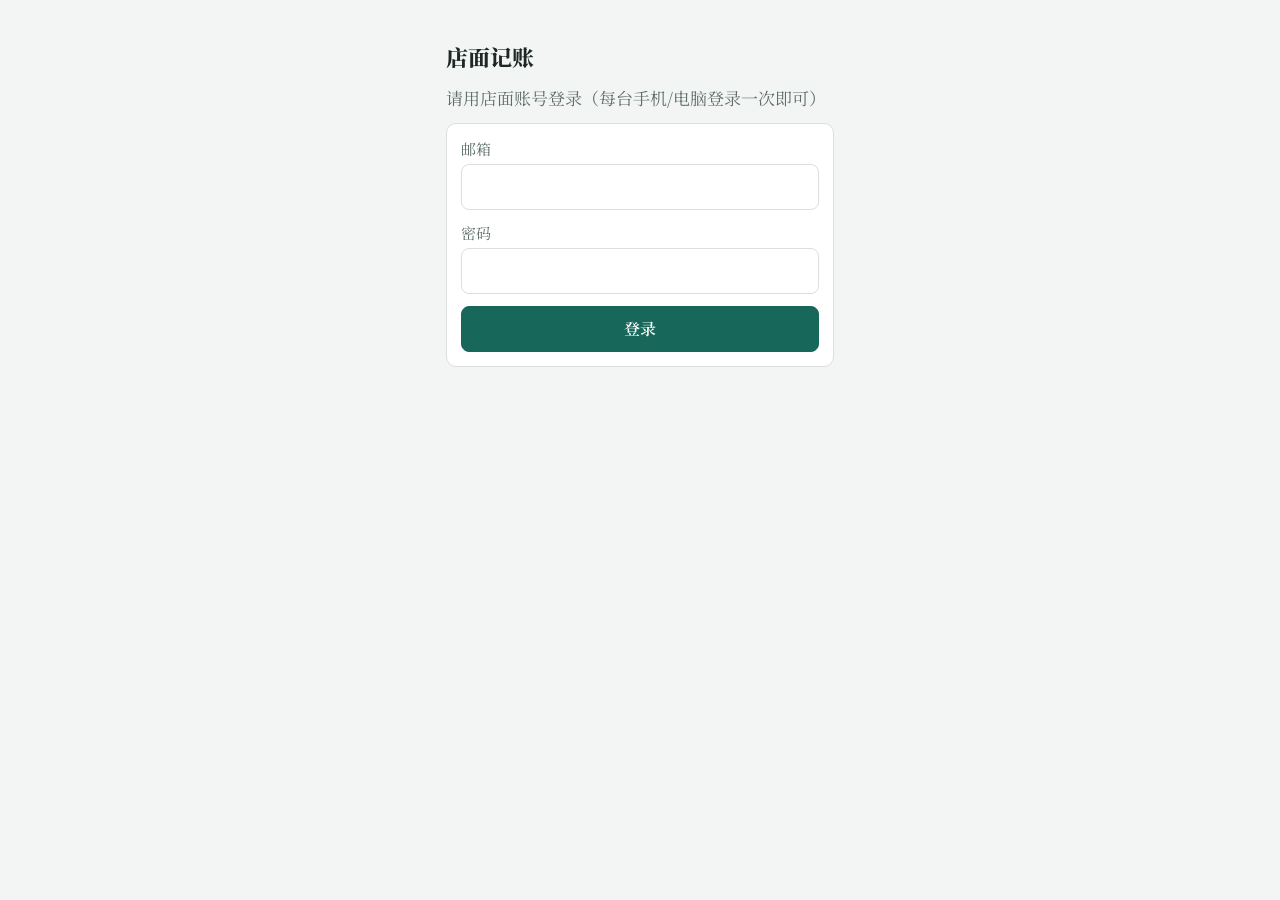
==== index.html @ df9b0940 "店面记账 App 第一版 Co-Authored-By: Claude Opus 5.5 <noreply@anthropic.com> Claude-Session: https://claude." ====
<!doctype html>
<html lang="zh-CN">
<head>
<meta charset="utf-8">
<meta name="viewport" content="width=device-width, initial-scale=1, viewport-fit=cover">
<title>店面记账</title>
<meta name="theme-color" content="#17675a">
<link rel="manifest" href="manifest.json">
<link rel="apple-touch-icon" href="icon-192.png">
<meta name="apple-mobile-web-app-capable" content="yes">
<link rel="stylesheet" href="https://fonts.googleapis.com/css2?family=Noto+Serif+SC:wght@400;700;900&display=swap">
<link rel="stylesheet" href="app.css">
</head>
<body>
<div id="app"><div class="wrap muted">正在打开…</div></div>
<script src="config.js"></script>
<script>if (window.APP_CONFIG && window.APP_CONFIG.supabaseUrl) document.write('<script src="vendor/supabase.js"><\/script>');</script>
<script src="calc.js"></script>
<script src="store.js"></script>
<script src="app.js"></script>
<script>if ('serviceWorker' in navigator && location.protocol === 'https:') navigator.serviceWorker.register('sw.js');</script>
</body>
</html>
---- app.css ----
/* 布局：手机优先的单栏工具界面，底部固定三个标签；账本风格，确认/锁定用红色印章 */
:root {
  --bg: #f3f5f4;
  --surface: #ffffff;
  --fg: #1d2724;
  --muted: #5f6e69;
  --line: #d9e0dd;
  --accent: #17675a;
  --accent-soft: #e2efeb;
  --seal: #c23b2e;
  --seal-soft: #fbe9e6;
  --warn: #9a6400;
  --warn-soft: #fbf0d9;
  --ok: #24794a;
  --ok-soft: #e1f2e7;
  --font-ui: "Songti SC", "STSong", "SimSun", "宋体", "Noto Serif SC", "Noto Serif CJK SC", serif;
  --font-num: "Songti SC", "STSong", "SimSun", "宋体", "Noto Serif SC", "Noto Serif CJK SC", serif;
  --settled: #e6eef8;
  --settled-fg: #2f5d8a;
  --r: 10px;
}
@media (prefers-color-scheme: dark) {
  :root:not([data-theme="light"]) {
    --settled: #1c2a3a; --settled-fg: #8db8e3;
    --bg: #121816; --surface: #1b2320; --fg: #e5ece9; --muted: #98a8a2; --line: #2e3a36;
    --accent: #5fbfa9; --accent-soft: #1f3530; --seal: #ef7b6d; --seal-soft: #3a2220;
    --warn: #e2b357; --warn-soft: #362c17; --ok: #6ccf93; --ok-soft: #1a3324; color-scheme: dark;
  }
}
:root[data-theme="dark"] {
    --settled: #1c2a3a; --settled-fg: #8db8e3;
  --bg: #121816; --surface: #1b2320; --fg: #e5ece9; --muted: #98a8a2; --line: #2e3a36;
  --accent: #5fbfa9; --accent-soft: #1f3530; --seal: #ef7b6d; --seal-soft: #3a2220;
  --warn: #e2b357; --warn-soft: #362c17; --ok: #6ccf93; --ok-soft: #1a3324; color-scheme: dark;
}

* { box-sizing: border-box; }
[hidden] { display: none !important; }
html, body { margin: 0; }
body { background: var(--bg); color: var(--fg); font-family: var(--font-ui); font-size: 17px; line-height: 1.5; -webkit-text-size-adjust: 100%; }
.wrap { max-width: 760px; margin: 0 auto; padding-block: 12px 180px; padding-left: max(16px, env(safe-area-inset-left, 0px)); padding-right: max(16px, env(safe-area-inset-right, 0px)); }
h1 { font-size: 22px; margin: 0; text-wrap: balance; }
h2 { font-size: 19px; margin: 0; text-wrap: balance; }
h3 { font-size: 16px; margin: 0; color: var(--muted); font-weight: 600; letter-spacing: .04em; }
.num { font-family: var(--font-num); font-variant-numeric: tabular-nums; }
.muted { color: var(--muted); }
.small { font-size: 14px; }
.stack { display: flex; flex-direction: column; gap: 12px; }
.row { display: flex; gap: 10px; align-items: center; flex-wrap: wrap; }
.between { justify-content: space-between; }
.grow { flex: 1; min-width: 0; }

.topbar { display: flex; align-items: center; justify-content: space-between; gap: 10px; padding-block: 6px 14px; }
.badge-demo { font-size: 13px; background: var(--warn-soft); color: var(--warn); padding: 2px 8px; border-radius: 99px; }

.card { background: var(--surface); border: 1px solid var(--line); border-radius: var(--r); padding: 14px; }
button.card { width: 100%; text-align: left; font: inherit; color: inherit; cursor: pointer; }
button.card:active { background: var(--accent-soft); }

button, .btn { font: inherit; font-size: 16px; border-radius: 8px; border: 1px solid var(--line); background: var(--surface); color: var(--fg); padding: 10px 14px; cursor: pointer; min-height: 44px; }
.btn-primary { background: var(--accent); border-color: var(--accent); color: var(--surface); font-weight: 600; }
.btn-danger { color: var(--seal); border-color: var(--seal); background: transparent; }
.btn-block { width: 100%; }
button:disabled { opacity: .45; cursor: not-allowed; }
button:focus-visible, input:focus-visible, textarea:focus-visible, select:focus-visible { outline: 3px solid var(--accent); outline-offset: 2px; }

input, select, textarea { font: inherit; font-size: 17px; color: var(--fg); background: var(--surface); border: 1px solid var(--line); border-radius: 8px; padding: 9px 10px; min-height: 44px; width: 100%; }
label.field { display: flex; flex-direction: column; gap: 4px; font-size: 15px; color: var(--muted); }

.pill { display: inline-block; font-size: 13px; padding: 1px 8px; border-radius: 99px; background: var(--accent-soft); color: var(--accent); white-space: nowrap; }
.pill.ok { background: var(--ok-soft); color: var(--ok); }
.pill.warn { background: var(--warn-soft); color: var(--warn); }
.pill.seal { background: var(--seal-soft); color: var(--seal); }
.pill.gray { background: var(--bg); color: var(--muted); border: 1px solid var(--line); }

.seg { display: grid; grid-template-columns: repeat(3, 1fr); gap: 6px; }
.seg button[aria-pressed="true"] { background: var(--accent); color: var(--surface); border-color: var(--accent); font-weight: 600; }

.chips { display: flex; flex-wrap: wrap; gap: 8px; }
.chip { padding: 8px 12px; border-radius: 99px; min-height: 40px; font-size: 16px; }
.chip[aria-pressed="true"] { background: var(--accent); color: var(--surface); border-color: var(--accent); }

.money-row { display: grid; grid-template-columns: 1fr 140px; gap: 10px; align-items: center; padding-block: 4px; }
.money-row label { display: flex; gap: 10px; align-items: center; font-size: 16px; }
.money-row input[type=checkbox] { width: 22px; height: 22px; min-height: 0; accent-color: var(--accent); }
.money-row input[type=number] { text-align: right; font-family: var(--font-num); }

.kv { display: grid; grid-template-columns: 1fr auto; gap: 4px 12px; }
.kv .num { text-align: right; }
.kv .total { font-weight: 700; border-top: 1px solid var(--line); padding-top: 6px; }

.tiles { display: grid; grid-template-columns: repeat(auto-fit, minmax(140px, 1fr)); gap: 10px; }
.tile { background: var(--surface); border: 1px solid var(--line); border-radius: var(--r); padding: 10px 12px; }
.tile .v { font-size: 20px; font-weight: 700; }

.tablewrap { overflow-x: auto; }
table { border-collapse: collapse; width: 100%; font-size: 15px; }
th, td { padding: 8px 6px; border-bottom: 1px solid var(--line); text-align: left; vertical-align: top; }
td:first-child, th { white-space: nowrap; }
th { color: var(--muted); font-weight: 600; font-size: 14px; }
td.r, th.r { text-align: right; }

.notice { padding: 10px 12px; border-radius: 8px; background: var(--warn-soft); color: var(--warn); font-size: 15px; }
.notice.info { background: var(--accent-soft); color: var(--accent); }
.notice.err { background: var(--seal-soft); color: var(--seal); }

.stamp { display: inline-flex; align-items: center; justify-content: center; border: 3px solid var(--seal); color: var(--seal); border-radius: 50%; width: 92px; height: 92px; font-weight: 800; font-size: 20px; letter-spacing: .1em; transform: rotate(-12deg); text-align: center; line-height: 1.15; }

.tabbar { position: fixed; left: 0; right: 0; bottom: 0; background: var(--surface); border-top: 1px solid var(--line); display: grid; grid-template-columns: repeat(3, 1fr); padding-bottom: env(safe-area-inset-bottom, 0px); padding-left: env(safe-area-inset-left, 0px); padding-right: env(safe-area-inset-right, 0px); z-index: 5; }
.tabbar button { border: 0; border-radius: 0; background: transparent; padding: 12px 0; font-size: 17px; color: var(--muted); min-height: 56px; }
.tabbar button[aria-current="true"] { color: var(--accent); font-weight: 700; box-shadow: inset 0 3px 0 var(--accent); }

.sheet { position: fixed; inset: 0; background: var(--bg); overflow-y: auto; z-index: 20; }
.sheet .wrap { padding-block: calc(12px + env(safe-area-inset-top, 0px)) 120px; }
.sheet-actions { position: fixed; left: 0; right: 0; bottom: 0; background: var(--surface); border-top: 1px solid var(--line); padding: 10px max(16px, env(safe-area-inset-right, 0px)) calc(10px + env(safe-area-inset-bottom, 0px)) max(16px, env(safe-area-inset-left, 0px)); display: flex; gap: 10px; z-index: 21; }
.sheet-actions .btn-primary { flex: 1; }

.toast { position: fixed; left: 50%; bottom: calc(80px + env(safe-area-inset-bottom, 0px)); transform: translateX(-50%); background: var(--fg); color: var(--bg); padding: 10px 16px; border-radius: 8px; z-index: 50; font-size: 16px; max-width: 90vw; }

/* 结算单打印 */
.print-only { display: none; }
@media print {
  body { background: #fff; color: #000; font-size: 12px; }
  .no-print, .tabbar, .sheet-actions, .toast { display: none !important; }
  .sheet { position: static; overflow: visible; background: #fff; }
  .wrap { max-width: none; padding: 0; }
  .card { border: 0; padding: 0; }
  table { font-size: 11px; }
  th, td { border-bottom: 1px solid #999; padding: 4px; }
  .print-only { display: block; }
  body.printing #main, body.printing .sheet:not(#statement) { display: none !important; }
  .bd-group { break-inside: avoid; font-size: 12px !important; }
  .bd-group .sub, .small { font-size: 11px !important; }
  .bd-key { font-size: 14px !important; }
  .notice { font-size: 11px !important; padding: 4px 0; }
  .stamp { width: 70px; height: 70px; font-size: 14px; }
  @page { size: A4; margin: 14mm; }
}
@media (prefers-reduced-motion: reduce) { * { transition: none !important; animation: none !important; } }

/* 第二版：分账明细分块、已结算颜色、结算勾选 */
b, strong, h1, h2, h3, th, .total { font-weight: 800; }
.bd { display: flex; flex-direction: column; gap: 10px; }
.bd-group { border: 1px solid var(--line); border-radius: 8px; padding: 10px 12px; display: grid; grid-template-columns: 1fr auto; gap: 4px 12px; }
.bd-group .num { text-align: right; }
.bd-group .sub { color: var(--muted); font-size: 15px; }
.bd-key { font-weight: 800; font-size: 20px; border-top: 1px solid var(--line); padding-top: 6px; }
.bd-title { grid-column: 1 / -1; font-weight: 800; color: var(--accent); }
.bd-store { background: var(--accent-soft); }
.card.settled { background: var(--settled); border-color: var(--settled-fg); }
.card.locked { background: var(--seal-soft); border-color: var(--seal); }
.pill.settled { background: var(--settled); color: var(--settled-fg); border: 1px solid var(--settled-fg); }
details.month { background: var(--surface); border: 1px solid var(--line); border-radius: var(--r); }
details.month > summary { list-style: none; cursor: pointer; padding: 12px 14px; display: flex; justify-content: space-between; align-items: center; gap: 10px; flex-wrap: wrap; }
details.month > summary::-webkit-details-marker { display: none; }
details.month > summary::before { content: "▸"; color: var(--muted); margin-right: 4px; }
details.month[open] > summary::before { content: "▾"; }
.month-body { display: flex; flex-direction: column; gap: 8px; padding: 0 10px 12px; }
.deal-row { display: grid; grid-template-columns: auto 1fr auto; gap: 10px; align-items: center; padding: 10px; }
.deal-row input[type=checkbox] { width: 24px; height: 24px; min-height: 0; accent-color: var(--accent); }
.deal-row .info { min-width: 0; display: flex; flex-direction: column; gap: 2px; }
.selbar { position: fixed; left: 0; right: 0; bottom: calc(56px + env(safe-area-inset-bottom, 0px)); background: var(--surface); border-top: 2px solid var(--accent); padding: 10px max(16px, env(safe-area-inset-right, 0px)) 10px max(16px, env(safe-area-inset-left, 0px)); display: flex; gap: 10px; align-items: center; z-index: 6; }
.selbar .grow { font-size: 16px; }
details.month > summary b { flex: 1; }
.card.confirmed { background: var(--ok-soft); border-color: var(--ok); }
.sheet-actions { flex-wrap: wrap; }
.sheet-actions button { padding-inline: 12px; }
/* 房屋类型标签：实心、醒目 */
.tt { display: inline-block; padding: 3px 10px; border-radius: 6px; font-weight: 800; font-size: 16px; color: #fff; white-space: nowrap; flex: none; }
.tt-a { background: #17675a; }
.tt-b { background: #9a5b13; }
.tt-c { background: #4b4f9e; }
/* 进度条：记账 → 确认 → 结算 */
.stepper-wrap { border-top: 1px dashed var(--line); padding-top: 8px; margin-top: 2px; display: flex; flex-direction: column; gap: 6px; }
.now { font-weight: 800; font-size: 16px; }
.now-wait { color: var(--warn); }
.now-ask { color: var(--seal); }
.now-mid { color: var(--accent); }
.now-fin { color: var(--ok); }
.stepper { display: flex; align-items: flex-start; }
.node { display: flex; flex-direction: column; align-items: center; gap: 2px; width: 70px; flex: none; font-size: 13px; color: var(--muted); text-align: center; }
.node i { font-style: normal; width: 26px; height: 26px; border-radius: 50%; border: 2px solid var(--line); display: flex; align-items: center; justify-content: center; font-weight: 800; background: var(--surface); }
.node.done i { background: var(--ok); border-color: var(--ok); color: #fff; }
.node.done { color: var(--fg); }
.node.cur i { border-color: var(--warn); color: var(--warn); border-width: 3px; }
.node.cur { color: var(--warn); font-weight: 800; }
.bar { flex: 1; height: 3px; background: var(--line); margin-top: 12px; min-width: 16px; }
.bar.done { background: var(--ok); }
/* 样式 C：圆形类型徽章 */
.tc { flex: none; width: 40px; height: 40px; border-radius: 50%; color: #fff; display: inline-flex; align-items: center; justify-content: center; font-weight: 900; font-size: 13px; letter-spacing: 0; }
.tc-big { width: 52px; height: 52px; font-size: 16px; }
.tc.tt-a { background: #17675a; } .tc.tt-b { background: #9a5b13; } .tc.tt-c { background: #4b4f9e; }
.card.with-badge { display: flex; gap: 12px; align-items: flex-start; }
.agent-list{padding:0;gap:0;overflow:hidden}
.agent-row{display:flex;align-items:center;gap:12px;width:100%;text-align:left;border:0;border-radius:0;border-bottom:1px solid var(--line);background:transparent;padding:12px 16px;min-height:56px}
.agent-row:last-child{border-bottom:0}
.agent-row .an{font-size:18px;min-width:4.2em}
.agent-row.off{opacity:.55}
.deal-line{display:flex;flex-direction:column;gap:2px;width:100%;text-align:left;border:0;border-top:1px solid var(--line);border-radius:0;background:transparent;padding:10px 0;min-height:0;font:inherit;color:inherit}
@media print{.deal-line{padding:6px 0!important}}
details.yr,details.mo{border-top:1px solid var(--line)}
details.yr>summary,details.mo>summary{list-style:none;cursor:pointer;display:flex;align-items:center;gap:10px;padding:12px 0}
details.yr>summary::-webkit-details-marker,details.mo>summary::-webkit-details-marker{display:none}
details.yr>summary::before,details.mo>summary::before{content:"▸";color:var(--muted)}
details.yr[open]>summary::before,details.mo[open]>summary::before{content:"▾"}
details.yr>summary{font-size:18px}
details.yr>summary>b:first-of-type{flex:1}
details.mo{margin-left:18px}
details.mo>summary{padding:10px 0}
details.mo .deal-line{padding-left:4px}
details.dd{display:flex;flex-direction:column;gap:8px}
details.dd>summary{list-style:none;cursor:pointer;display:flex;flex-direction:column;gap:2px}
details.dd>summary::-webkit-details-marker{display:none}
details.dd[open]>summary{border-bottom:1px dashed var(--line);padding-bottom:8px;margin-bottom:8px}
@media print{details.dd{break-inside:avoid;border:1px solid #999!important}}
.money-row.with-person{grid-template-columns:auto minmax(0,1fr) 120px}
.money-row input.person{min-width:0}
@media (max-width:420px){.money-row.with-person{grid-template-columns:auto minmax(0,1fr) 96px}.money-row.with-person label{font-size:15px;gap:6px}}
tr.subtotal td{background:var(--surface-2,#f1f3f1)}
.reports{display:grid;grid-template-columns:repeat(3,1fr);gap:8px}
.report{display:flex;flex-direction:column;align-items:flex-start;gap:4px;text-align:left;padding:12px;min-height:0;border:1px solid var(--line);border-radius:var(--r);background:var(--surface)}
.report b{font-size:17px;color:var(--accent)}
.report span{font-size:13px;color:var(--muted);line-height:1.4}
.report.inner b{color:#9a5b13}
@media (max-width:420px){.report{padding:10px 8px}.report b{font-size:16px}.report span{font-size:12px}}
.dd-hint{font-size:14px;color:var(--accent);margin-top:4px}
.dd-hint::before{content:"点开看明细 ▸"}
details.dd[open] .dd-hint::before{content:"收起 ▴"}
@media print{.dd-hint{display:none!important}}
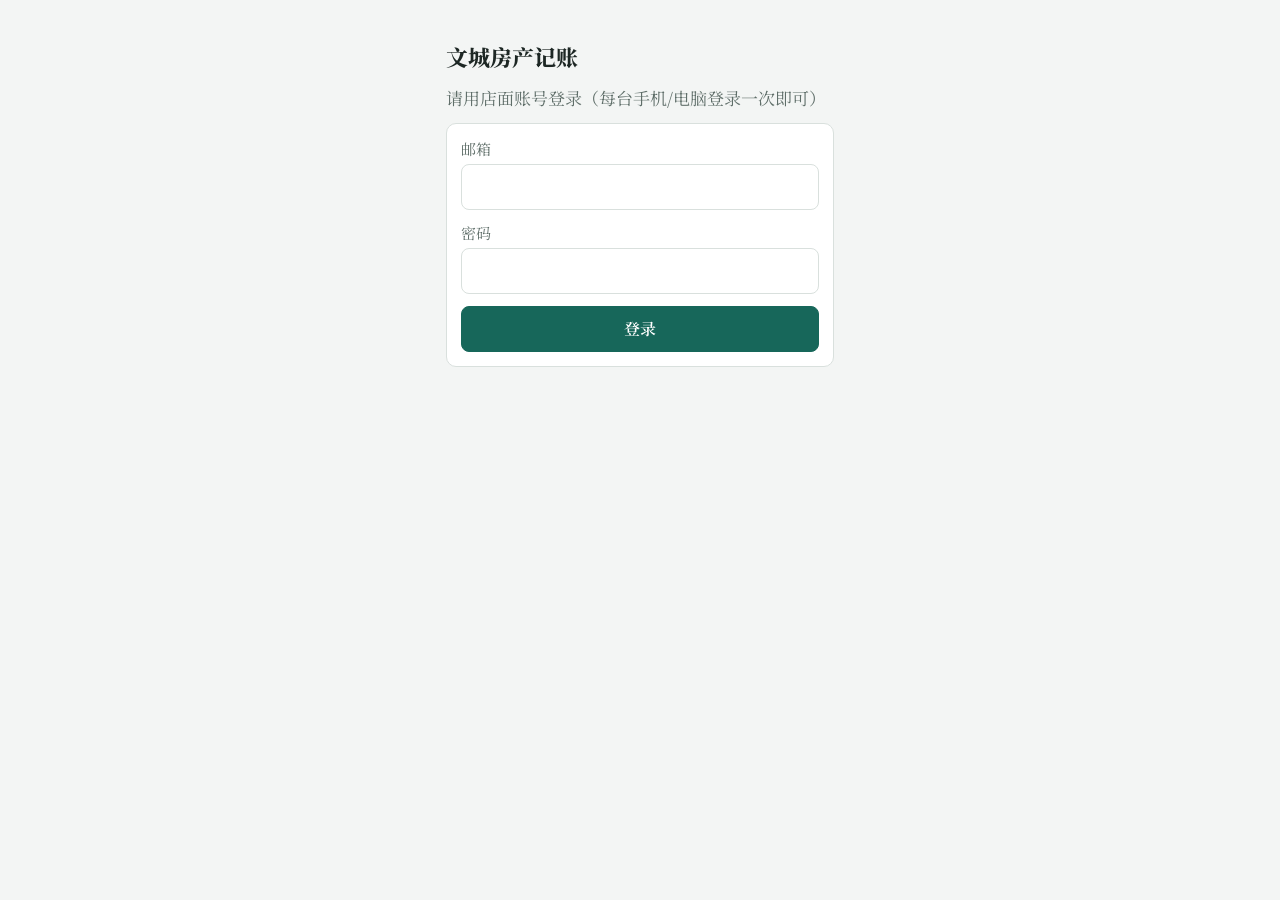
==== commit a382eb1a: "每次打开都检查新版本，改完马上能看到 Co-Authored-By: Claude Opus 5.5 <noreply@anthropic.com> Claude-Session: https://c" ====
--- a/index.html
+++ b/index.html
@@ -3,10 +3,12 @@
 <head>
 <meta charset="utf-8">
 <meta name="viewport" content="width=device-width, initial-scale=1, viewport-fit=cover">
-<title>店面记账</title>
+<title>文城房产记账</title>
 <meta name="theme-color" content="#17675a">
 <link rel="manifest" href="manifest.json">
-<link rel="apple-touch-icon" href="icon-192.png">
+<link rel="apple-touch-icon" href="apple-touch-icon.png">
+<meta name="apple-mobile-web-app-title" content="文城记账">
+<link rel="icon" href="icon-192.png">
 <meta name="apple-mobile-web-app-capable" content="yes">
 <link rel="stylesheet" href="https://fonts.googleapis.com/css2?family=Noto+Serif+SC:wght@400;700;900&display=swap">
 <link rel="stylesheet" href="app.css">
@@ -18,6 +20,6 @@
 <script src="calc.js"></script>
 <script src="store.js"></script>
 <script src="app.js"></script>
-<script>if ('serviceWorker' in navigator && location.protocol === 'https:') navigator.serviceWorker.register('sw.js');</script>
+<script>if ('serviceWorker' in navigator && location.protocol === 'https:') navigator.serviceWorker.register('sw.js', { updateViaCache: 'none' });</script>
 </body>
 </html>
--- a/app.css
+++ b/app.css
@@ -83,7 +83,8 @@
 .money-row { display: grid; grid-template-columns: 1fr 140px; gap: 10px; align-items: center; padding-block: 4px; }
 .money-row label { display: flex; gap: 10px; align-items: center; font-size: 16px; }
 .money-row input[type=checkbox] { width: 22px; height: 22px; min-height: 0; accent-color: var(--accent); }
-.money-row input[type=number] { text-align: right; font-family: var(--font-num); }
+.money-row input.amt { text-align: right; font-family: var(--font-num); }
+.money-row select.paid { font-size: 15px; }
 
 .kv { display: grid; grid-template-columns: 1fr auto; gap: 4px 12px; }
 .kv .num { text-align: right; }
@@ -227,3 +228,18 @@
 .dd-hint::before{content:"点开看明细 ▸"}
 details.dd[open] .dd-hint::before{content:"收起 ▴"}
 @media print{.dd-hint{display:none!important}}
+.export-bar{display:grid;grid-template-columns:1fr 1fr 1fr;gap:8px}
+.img-ov{position:fixed;inset:0;z-index:100;background:rgba(0,0,0,.6);display:flex;align-items:center;justify-content:center;padding:16px}
+.img-box{background:var(--surface,#fff);border-radius:12px;padding:12px;max-width:560px;width:100%;max-height:100%;display:flex;flex-direction:column;gap:10px}
+.img-box img{width:100%;min-height:0;flex:1;object-fit:contain;overflow:auto;border:1px solid var(--line)}
+@media print{.img-ov{display:none!important}}
+.capturing .wrap > .card:not(.no-print){width:760px;max-width:none}.capturing .tablewrap{overflow:visible}
+
+.money-row.multi{grid-template-columns:1fr}
+.mlines{display:flex;flex-direction:column;gap:8px;padding-left:32px}
+.mline{display:grid;grid-template-columns:7.5em minmax(0,1fr) 96px 36px;gap:8px;align-items:center}
+.mline select,.mline input{min-width:0}
+.mline .amt{text-align:right;font-family:var(--font-num)}
+.mline .mdel{min-width:0;padding:0;width:36px;color:var(--muted)}
+.madd{align-self:flex-start}
+@media (max-width:420px){.mlines{padding-left:0}.mline{grid-template-columns:6.5em minmax(0,1fr) 80px 32px;gap:6px}.mline .mdel{width:32px}}
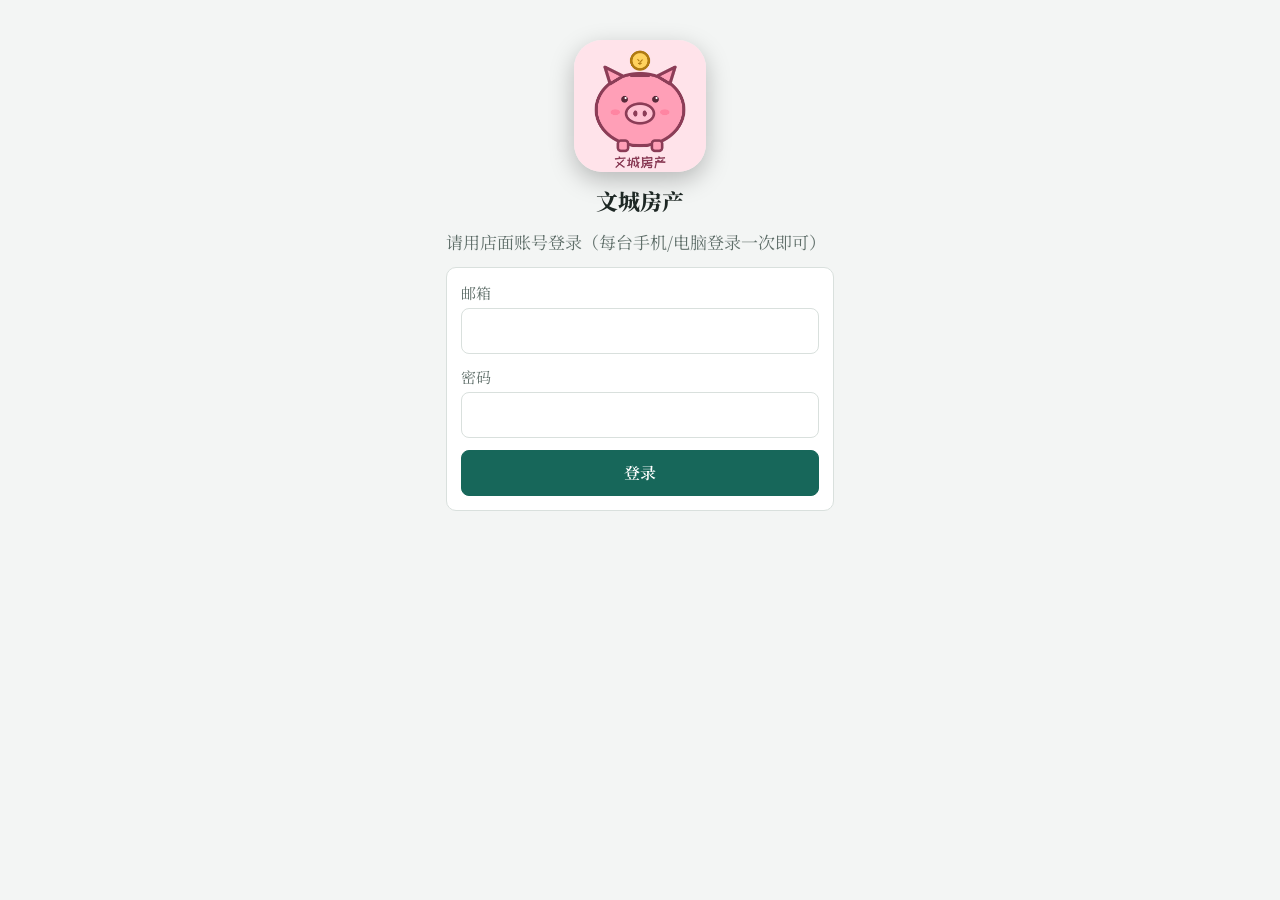
==== commit 184dcf4c: "房源记录、合作单、返点归属、客户电话、模糊搜索、小猪图标 - 新增“房源”页（店面和业务员都能看），业务员可以录入和修改房源，维护人录入时定好、之后只有店面能改 - 记账只填小区和坐落：已有房源自动关" ====
--- a/index.html
+++ b/index.html
@@ -3,11 +3,11 @@
 <head>
 <meta charset="utf-8">
 <meta name="viewport" content="width=device-width, initial-scale=1, viewport-fit=cover">
-<title>文城房产记账</title>
+<title>文城房产</title>
 <meta name="theme-color" content="#17675a">
 <link rel="manifest" href="manifest.json">
 <link rel="apple-touch-icon" href="apple-touch-icon.png">
-<meta name="apple-mobile-web-app-title" content="文城记账">
+<meta name="apple-mobile-web-app-title" content="文城房产">
 <link rel="icon" href="icon-192.png">
 <meta name="apple-mobile-web-app-capable" content="yes">
 <link rel="stylesheet" href="https://fonts.googleapis.com/css2?family=Noto+Serif+SC:wght@400;700;900&display=swap">
--- a/app.css
+++ b/app.css
@@ -65,7 +65,7 @@
 button:focus-visible, input:focus-visible, textarea:focus-visible, select:focus-visible { outline: 3px solid var(--accent); outline-offset: 2px; }
 
 input, select, textarea { font: inherit; font-size: 17px; color: var(--fg); background: var(--surface); border: 1px solid var(--line); border-radius: 8px; padding: 9px 10px; min-height: 44px; width: 100%; }
-label.field { display: flex; flex-direction: column; gap: 4px; font-size: 15px; color: var(--muted); }
+label.field, div.field { display: flex; flex-direction: column; gap: 4px; font-size: 15px; color: var(--muted); }
 
 .pill { display: inline-block; font-size: 13px; padding: 1px 8px; border-radius: 99px; background: var(--accent-soft); color: var(--accent); white-space: nowrap; }
 .pill.ok { background: var(--ok-soft); color: var(--ok); }
@@ -74,6 +74,10 @@
 .pill.gray { background: var(--bg); color: var(--muted); border: 1px solid var(--line); }
 
 .seg { display: grid; grid-template-columns: repeat(3, 1fr); gap: 6px; }
+.seg.types { grid-template-columns: repeat(4, 1fr); }
+.seg.types button { padding-left: 2px; padding-right: 2px; white-space: nowrap; }
+.seg.types [data-type="合作"] { color: #c0392b; border-color: #e3a49c; }
+.seg.types [data-type="合作"][aria-pressed="true"] { background: #c0392b; border-color: #c0392b; color: #fff; }
 .seg button[aria-pressed="true"] { background: var(--accent); color: var(--surface); border-color: var(--accent); font-weight: 600; }
 
 .chips { display: flex; flex-wrap: wrap; gap: 8px; }
@@ -107,7 +111,7 @@
 
 .stamp { display: inline-flex; align-items: center; justify-content: center; border: 3px solid var(--seal); color: var(--seal); border-radius: 50%; width: 92px; height: 92px; font-weight: 800; font-size: 20px; letter-spacing: .1em; transform: rotate(-12deg); text-align: center; line-height: 1.15; }
 
-.tabbar { position: fixed; left: 0; right: 0; bottom: 0; background: var(--surface); border-top: 1px solid var(--line); display: grid; grid-template-columns: repeat(3, 1fr); padding-bottom: env(safe-area-inset-bottom, 0px); padding-left: env(safe-area-inset-left, 0px); padding-right: env(safe-area-inset-right, 0px); z-index: 5; }
+.tabbar { position: fixed; left: 0; right: 0; bottom: 0; background: var(--surface); border-top: 1px solid var(--line); display: grid; grid-template-columns: repeat(4, 1fr); padding-bottom: env(safe-area-inset-bottom, 0px); padding-left: env(safe-area-inset-left, 0px); padding-right: env(safe-area-inset-right, 0px); z-index: 5; }
 .tabbar button { border: 0; border-radius: 0; background: transparent; padding: 12px 0; font-size: 17px; color: var(--muted); min-height: 56px; }
 .tabbar button[aria-current="true"] { color: var(--accent); font-weight: 700; box-shadow: inset 0 3px 0 var(--accent); }
 
@@ -116,7 +120,7 @@
 .sheet-actions { position: fixed; left: 0; right: 0; bottom: 0; background: var(--surface); border-top: 1px solid var(--line); padding: 10px max(16px, env(safe-area-inset-right, 0px)) calc(10px + env(safe-area-inset-bottom, 0px)) max(16px, env(safe-area-inset-left, 0px)); display: flex; gap: 10px; z-index: 21; }
 .sheet-actions .btn-primary { flex: 1; }
 
-.toast { position: fixed; left: 50%; bottom: calc(80px + env(safe-area-inset-bottom, 0px)); transform: translateX(-50%); background: var(--fg); color: var(--bg); padding: 10px 16px; border-radius: 8px; z-index: 50; font-size: 16px; max-width: 90vw; }
+.toast { position: fixed; left: 50%; bottom: calc(80px + env(safe-area-inset-bottom, 0px)); transform: translateX(-50%); background: var(--fg); color: var(--bg); padding: 10px 16px; border-radius: 8px; z-index: 200; font-size: 16px; max-width: 90vw; }
 
 /* 结算单打印 */
 .print-only { display: none; }
@@ -190,6 +194,8 @@
 /* 样式 C：圆形类型徽章 */
 .tc { flex: none; width: 40px; height: 40px; border-radius: 50%; color: #fff; display: inline-flex; align-items: center; justify-content: center; font-weight: 900; font-size: 13px; letter-spacing: 0; }
 .tc-big { width: 52px; height: 52px; font-size: 16px; }
+.tc.tt-d { background: #fff; color: #c0392b; border: 3px double #c0392b; transform: rotate(-12deg); font-size: 14px; box-shadow: inset 0 0 0 1px rgba(192,57,43,.25); }
+.tc-big.tt-d { font-size: 17px; }
 .tc.tt-a { background: #17675a; } .tc.tt-b { background: #9a5b13; } .tc.tt-c { background: #4b4f9e; }
 .card.with-badge { display: flex; gap: 12px; align-items: flex-start; }
 .agent-list{padding:0;gap:0;overflow:hidden}
@@ -243,3 +249,65 @@
 .mline .mdel{min-width:0;padding:0;width:36px;color:var(--muted)}
 .madd{align-self:flex-start}
 @media (max-width:420px){.mlines{padding-left:0}.mline{grid-template-columns:6.5em minmax(0,1fr) 80px 32px;gap:6px}.mline .mdel{width:32px}}
+
+.card.listing{display:flex;flex-direction:column;gap:6px;width:100%;font:inherit;color:inherit;cursor:pointer}
+.card.listing.off{opacity:.6}
+
+.oline{display:grid;grid-template-columns:minmax(0,1fr) minmax(0,1.2fr) 48px 36px;gap:8px;align-items:center}
+.oline input{min-width:0}
+.oline .mdel{min-width:0;padding:0;width:36px;color:var(--muted)}
+
+.fb-list{display:flex;flex-direction:column;gap:8px}
+.fb{border-left:3px solid var(--accent);padding:4px 10px;background:var(--bg)}
+.ctabs{display:grid;grid-template-columns:1fr 1fr;gap:6px}
+.ctabs button[aria-pressed="true"]{background:var(--accent);color:var(--surface);border-color:var(--accent);font-weight:600}
+
+.nlog summary{cursor:pointer;padding:4px 0}
+.nlog .fb-list{margin-top:6px}
+.add-listing{display:flex;align-items:center;gap:14px;width:100%;padding:14px 16px;border-radius:14px;background:var(--accent);color:var(--surface);border:none;text-align:left;min-height:64px}
+.add-listing .plus{font-size:30px;line-height:1;font-weight:700}
+.add-listing > span:last-child{display:flex;flex-direction:column;gap:2px}
+.add-listing b{font-size:19px}
+.add-listing .small{opacity:.85;color:inherit}
+.lf{display:flex;flex-direction:column;gap:10px}
+.lf-head{display:flex;justify-content:space-between;align-items:center}
+.lf-head h3{margin:0}
+.lf-row{display:grid;grid-template-columns:3em 1fr;gap:10px;align-items:center}
+.lf-row > span{color:var(--muted);font-size:15px}
+.lf-row select,.lf-row input{width:100%;min-width:0}
+.lf-row .seg button{padding-left:4px;padding-right:4px;font-size:15px}
+.lf-pair{display:grid;grid-template-columns:1fr 1fr;gap:8px}
+.lf-count{color:var(--muted);padding:2px 4px}
+.lf-count b{color:var(--fg);font-size:18px}
+.linkish{border:none;background:none;color:var(--accent);padding:4px 0;min-height:0;text-decoration:underline}
+
+.img-box a.btn{display:flex;align-items:center;justify-content:center;text-decoration:none}
+.img-box a.btn.disabled{opacity:.6}
+.lf-range{display:grid;grid-template-columns:auto 1fr auto 1fr auto;gap:6px;align-items:center}
+.lf-range span{color:var(--muted)}
+.card.listing{cursor:pointer}
+
+a.tel{color:var(--accent);font-weight:700;text-decoration:underline;white-space:nowrap}
+.todo-card{background:#fff4e5;border:2px solid #f0a23b;border-radius:14px;padding:14px;color:#6b3f00;text-align:left;width:100%}
+.todo-head{display:flex;align-items:center;gap:10px;font-size:18px}
+.todo-num{flex:none;min-width:30px;height:30px;padding:0 8px;border-radius:99px;background:#e8590c;color:#fff;font-weight:900;display:inline-flex;align-items:center;justify-content:center}
+.todo-btn{display:flex;justify-content:space-between;align-items:center;gap:8px;background:#e8590c;color:#fff;border:none;border-radius:10px;padding:12px 14px;font-weight:700;font-size:17px;min-height:52px;text-align:left}
+.todo-link{cursor:pointer;display:flex;flex-direction:column;gap:6px}
+@media (prefers-color-scheme: dark){:root:not([data-theme="light"]) .todo-card{background:#3a2614;color:#ffd8a8;border-color:#c8742a}}
+.deal-row>summary{list-style:none;cursor:pointer;padding:6px 0}
+.deal-row>summary::-webkit-details-marker{display:none}
+.deal-row .chev{color:var(--accent);font-weight:900;font-size:20px;transition:transform .15s}
+.deal-row[open] .chev{transform:rotate(90deg)}
+.deal-row+.deal-row{border-top:1px dashed var(--line)}
+.deal-row{display:block!important;width:100%}
+.deal-row>summary{display:flex;justify-content:space-between;align-items:center;width:100%}
+.phones{line-height:1.7}
+
+.deal-contacts{text-align:left;line-height:1.8}
+.oline input[readonly]{background:var(--bg)}
+.ocall{min-width:0;width:48px;min-height:44px;padding:0;font-size:20px;background:#e8f3ee;border:1px solid #9cc9b5;border-radius:10px}
+.ocall.sm{width:40px;min-height:34px;font-size:16px;vertical-align:middle;margin-left:4px}
+.telrow{display:inline-flex;align-items:center;gap:4px;flex-wrap:wrap}
+@media (prefers-color-scheme:dark){:root:not([data-theme="light"]) .ocall{background:#1f3a30;border-color:#2f5a49}}
+:root[data-theme="dark"] .ocall{background:#1f3a30;border-color:#2f5a49}
+.oline.nodel{grid-template-columns:minmax(0,1fr) minmax(0,1.4fr) 48px}
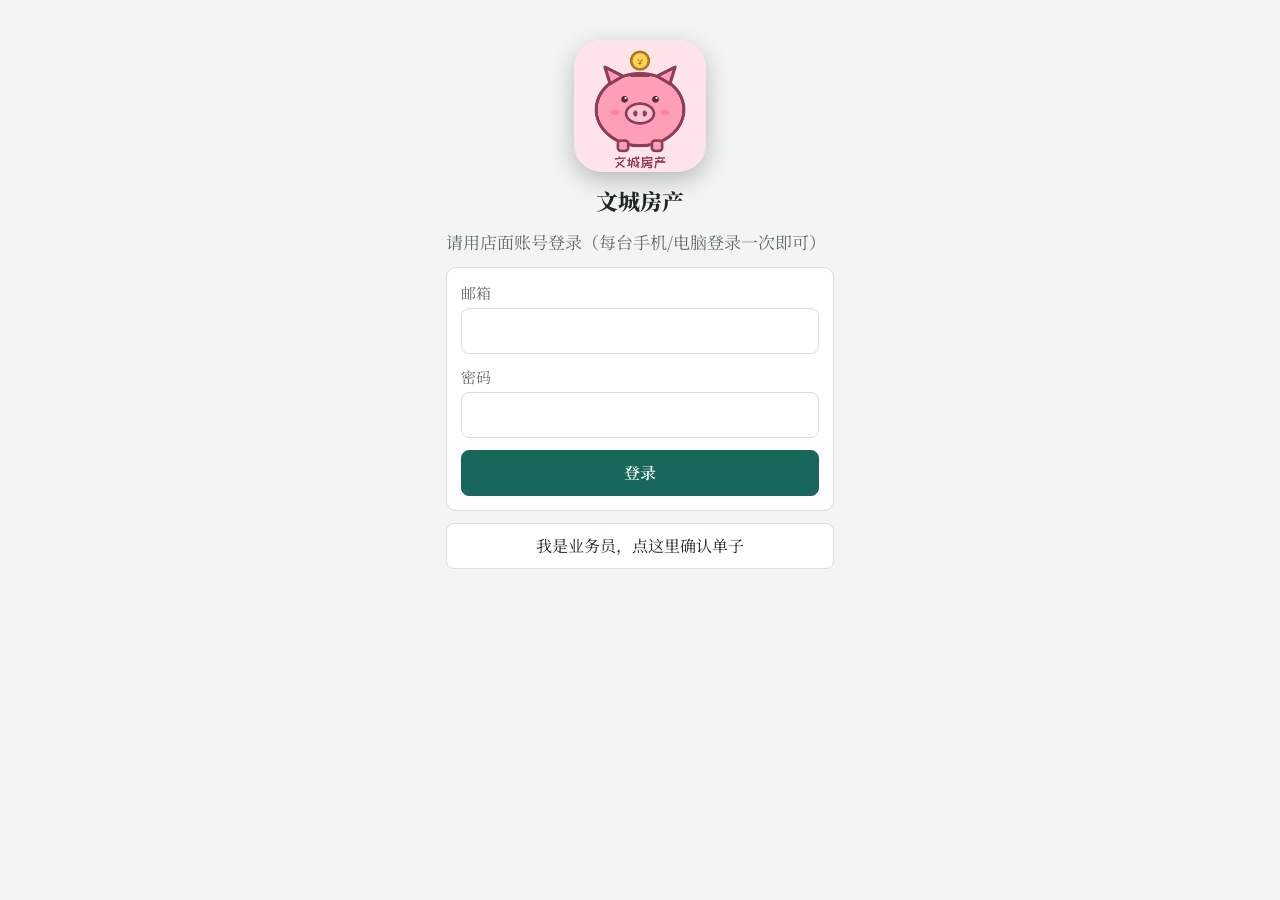
==== commit c7a9ffcc: "桌面图标：加 favicon.ico 和多种尺寸图标，国产安卓浏览器“添加到桌面”也用小猪图标 Co-Authored-By: Claude Opus 5.5 <noreply@anthropic.c" ====
--- a/index.html
+++ b/index.html
@@ -8,7 +8,12 @@
 <link rel="manifest" href="manifest.json">
 <link rel="apple-touch-icon" href="apple-touch-icon.png">
 <meta name="apple-mobile-web-app-title" content="文城房产">
-<link rel="icon" href="icon-192.png">
+<link rel="icon" type="image/png" sizes="192x192" href="icon-192.png">
+<link rel="icon" type="image/png" sizes="144x144" href="icon-144.png">
+<link rel="icon" type="image/png" sizes="96x96" href="icon-96.png">
+<link rel="shortcut icon" href="favicon.ico">
+<link rel="apple-touch-icon-precomposed" href="apple-touch-icon.png">
+<meta name="msapplication-TileImage" content="icon-144.png">
 <meta name="apple-mobile-web-app-capable" content="yes">
 <link rel="stylesheet" href="https://fonts.googleapis.com/css2?family=Noto+Serif+SC:wght@400;700;900&display=swap">
 <link rel="stylesheet" href="app.css">
--- a/app.css
+++ b/app.css
@@ -111,7 +111,7 @@
 
 .stamp { display: inline-flex; align-items: center; justify-content: center; border: 3px solid var(--seal); color: var(--seal); border-radius: 50%; width: 92px; height: 92px; font-weight: 800; font-size: 20px; letter-spacing: .1em; transform: rotate(-12deg); text-align: center; line-height: 1.15; }
 
-.tabbar { position: fixed; left: 0; right: 0; bottom: 0; background: var(--surface); border-top: 1px solid var(--line); display: grid; grid-template-columns: repeat(4, 1fr); padding-bottom: env(safe-area-inset-bottom, 0px); padding-left: env(safe-area-inset-left, 0px); padding-right: env(safe-area-inset-right, 0px); z-index: 5; }
+.tabbar { position: fixed; left: 0; right: 0; bottom: 0; background: var(--surface); border-top: 1px solid var(--line); display: grid; grid-template-columns: repeat(5, 1fr); padding-bottom: env(safe-area-inset-bottom, 0px); padding-left: env(safe-area-inset-left, 0px); padding-right: env(safe-area-inset-right, 0px); z-index: 5; }
 .tabbar button { border: 0; border-radius: 0; background: transparent; padding: 12px 0; font-size: 17px; color: var(--muted); min-height: 56px; }
 .tabbar button[aria-current="true"] { color: var(--accent); font-weight: 700; box-shadow: inset 0 3px 0 var(--accent); }
 
@@ -259,7 +259,7 @@
 
 .fb-list{display:flex;flex-direction:column;gap:8px}
 .fb{border-left:3px solid var(--accent);padding:4px 10px;background:var(--bg)}
-.ctabs{display:grid;grid-template-columns:1fr 1fr;gap:6px}
+.ctabs{display:grid;grid-template-columns:1fr 1fr 1fr;gap:6px}
 .ctabs button[aria-pressed="true"]{background:var(--accent);color:var(--surface);border-color:var(--accent);font-weight:600}
 
 .nlog summary{cursor:pointer;padding:4px 0}
@@ -311,3 +311,35 @@
 @media (prefers-color-scheme:dark){:root:not([data-theme="light"]) .ocall{background:#1f3a30;border-color:#2f5a49}}
 :root[data-theme="dark"] .ocall{background:#1f3a30;border-color:#2f5a49}
 .oline.nodel{grid-template-columns:minmax(0,1fr) minmax(0,1.4fr) 48px}
+
+/* 房源照片 */
+.lthumb{flex:none;width:56px;height:56px;border-radius:10px;object-fit:cover;border:1px solid var(--line);cursor:zoom-in}
+.ph-prev{display:block;width:100%;max-height:260px;object-fit:cover;border-radius:12px;border:1px solid var(--line);cursor:zoom-in}
+.ph-pick{display:inline-flex;align-items:center;justify-content:center;min-height:44px;padding:0 16px;border:1px solid var(--line);border-radius:10px;background:var(--surface,#fff);cursor:pointer;font-weight:700}
+.lightbox{position:fixed;inset:0;z-index:1000;background:rgba(0,0,0,.92);display:flex;align-items:center;justify-content:center;cursor:zoom-out}
+.lightbox img{max-width:100vw;max-height:100vh;object-fit:contain}
+.lb-tip{color:#fff;font-size:18px}
+.lb-x{position:absolute;top:12px;right:12px;width:48px;height:48px;border-radius:50%;border:0;background:rgba(255,255,255,.2);color:#fff;font-size:28px;line-height:1}
+/* 成交章 */
+.card.listing,.card.with-badge{position:relative}
+.seal{position:absolute;right:16px;bottom:14px;z-index:1;pointer-events:none;padding:2px 10px;border:3px double #c0392b;border-radius:8px;color:#c0392b;font-weight:900;font-size:18px;letter-spacing:2px;transform:rotate(-14deg);background:rgba(255,255,255,.55);opacity:.88}
+.card.with-badge .seal{bottom:auto;top:38px;right:20px}
+.sold-line{color:#c0392b;font-size:17px}
+@media (prefers-color-scheme:dark){:root:not([data-theme="light"]) .seal{background:rgba(0,0,0,.35);color:#ff7b6b;border-color:#ff7b6b}}
+:root[data-theme="dark"] .seal{background:rgba(0,0,0,.35);color:#ff7b6b;border-color:#ff7b6b}
+.card.listing.done{padding-bottom:62px}
+.card.listing .seal{bottom:10px}
+.ph-chip{display:inline-flex;align-items:center;gap:4px;margin-top:4px;min-height:32px;padding:0 12px;border:1px solid var(--line);border-radius:999px;background:var(--bg);color:var(--fg);font-size:14px;cursor:zoom-in}
+.lstrip{display:flex;justify-content:space-between;align-items:center;margin:-14px -14px 4px;padding:6px 14px;border-radius:var(--r) var(--r) 0 0;color:#fff;font-weight:900;font-size:15px;letter-spacing:2px}
+.lstrip span:last-child{font-weight:400;letter-spacing:0;opacity:.9;font-size:14px}
+.lstrip.k-sale{background:#17675a}.lstrip.k-rent{background:#9a5b13}
+.lphoto{flex:none;width:112px;height:84px;border-radius:10px;object-fit:cover;border:1px solid var(--line);cursor:zoom-in}
+
+/* 待办 */
+.todo-n{display:inline-block;min-width:20px;padding:0 6px;border-radius:999px;background:var(--seal);color:#fff;font-size:13px;line-height:20px;text-align:center;font-weight:700}
+.tabbar .todo-n{font-size:11px;line-height:16px;min-width:16px;padding:0 4px;vertical-align:top}
+.todo-sec summary{cursor:pointer;list-style:none}
+.todo-sec summary::-webkit-details-marker{display:none}
+.nudge-row{display:flex;gap:10px;align-items:center;border-top:1px solid var(--line);padding:10px 0}
+.nudge-row .linkish{padding:0;min-height:0;border:0;background:none;font-size:17px;color:inherit}
+.tabbar3{grid-template-columns:repeat(3,1fr)!important}
